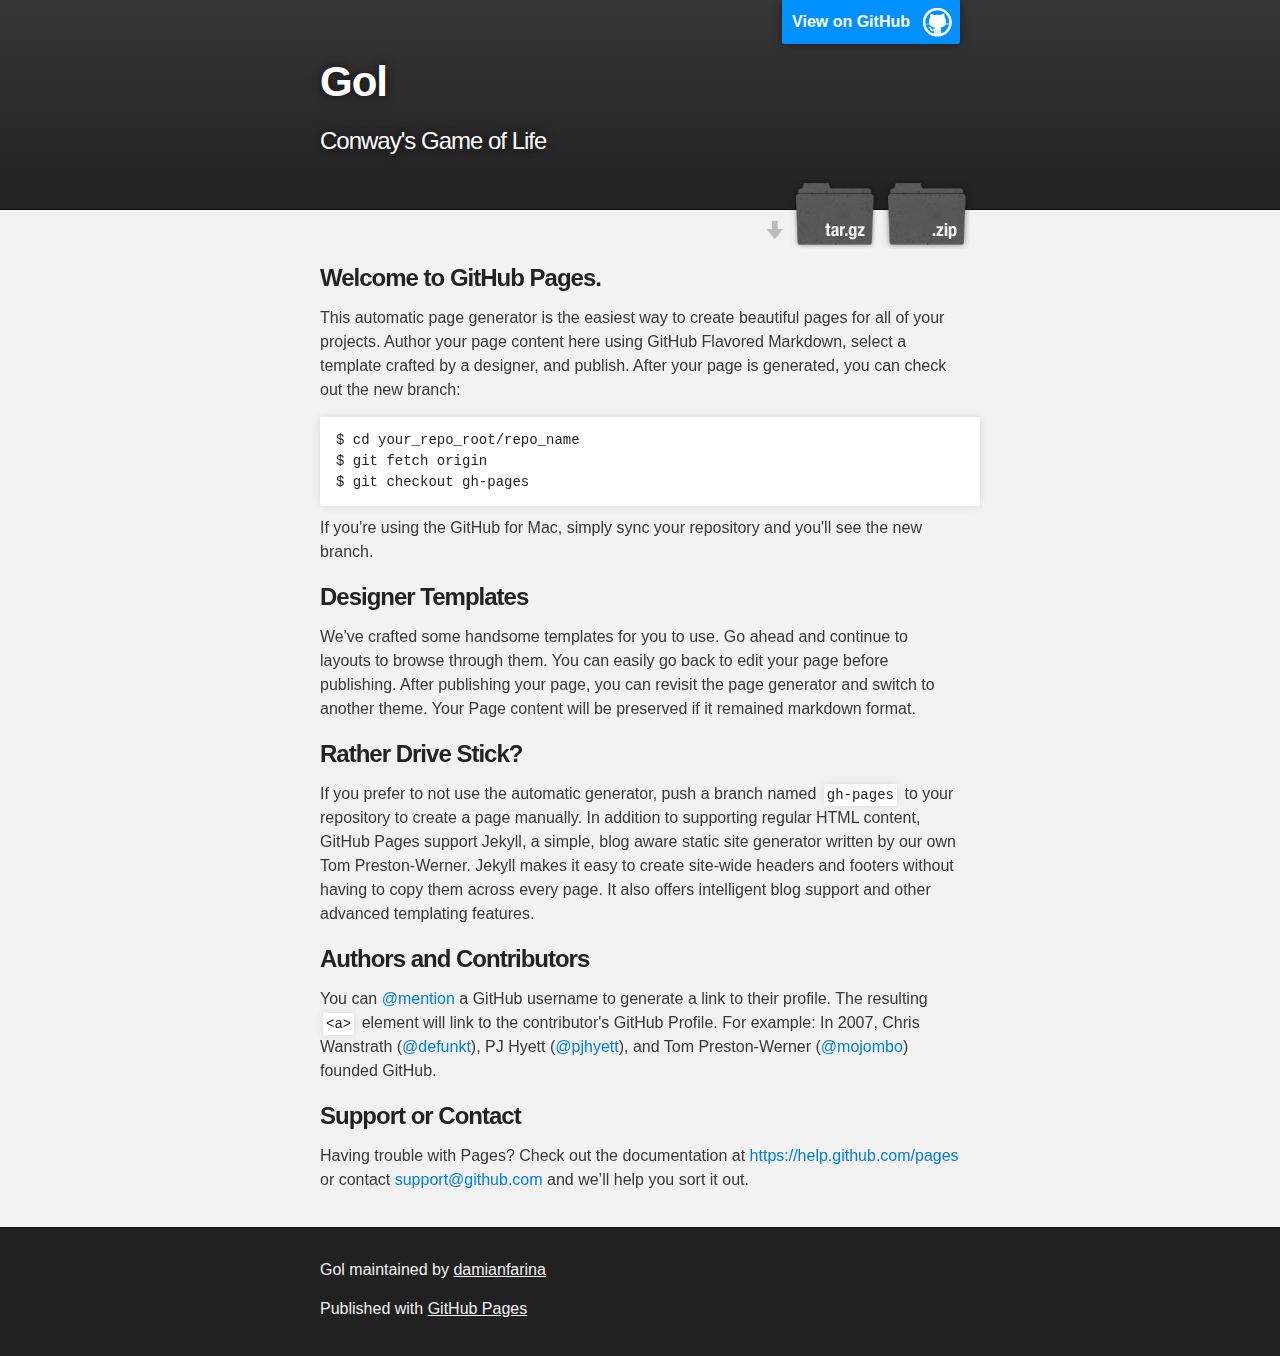
==== index.html @ 521909e5 "Create gh-pages branch via GitHub" ====
<!DOCTYPE html>
<html>

  <head>
    <meta charset='utf-8'>
    <meta http-equiv="X-UA-Compatible" content="chrome=1">
    <meta name="description" content="Gol : Conway&#39;s Game of Life">

    <link rel="stylesheet" type="text/css" media="screen" href="stylesheets/stylesheet.css">

    <title>Gol</title>
  </head>

  <body>

    <!-- HEADER -->
    <div id="header_wrap" class="outer">
        <header class="inner">
          <a id="forkme_banner" href="https://github.com/damianfarina/GoL">View on GitHub</a>

          <h1 id="project_title">Gol</h1>
          <h2 id="project_tagline">Conway&#39;s Game of Life</h2>

            <section id="downloads">
              <a class="zip_download_link" href="https://github.com/damianfarina/GoL/zipball/master">Download this project as a .zip file</a>
              <a class="tar_download_link" href="https://github.com/damianfarina/GoL/tarball/master">Download this project as a tar.gz file</a>
            </section>
        </header>
    </div>

    <!-- MAIN CONTENT -->
    <div id="main_content_wrap" class="outer">
      <section id="main_content" class="inner">
        <h3>
<a id="welcome-to-github-pages" class="anchor" href="#welcome-to-github-pages" aria-hidden="true"><span class="octicon octicon-link"></span></a>Welcome to GitHub Pages.</h3>

<p>This automatic page generator is the easiest way to create beautiful pages for all of your projects. Author your page content here using GitHub Flavored Markdown, select a template crafted by a designer, and publish. After your page is generated, you can check out the new branch:</p>

<pre><code>$ cd your_repo_root/repo_name
$ git fetch origin
$ git checkout gh-pages
</code></pre>

<p>If you're using the GitHub for Mac, simply sync your repository and you'll see the new branch.</p>

<h3>
<a id="designer-templates" class="anchor" href="#designer-templates" aria-hidden="true"><span class="octicon octicon-link"></span></a>Designer Templates</h3>

<p>We've crafted some handsome templates for you to use. Go ahead and continue to layouts to browse through them. You can easily go back to edit your page before publishing. After publishing your page, you can revisit the page generator and switch to another theme. Your Page content will be preserved if it remained markdown format.</p>

<h3>
<a id="rather-drive-stick" class="anchor" href="#rather-drive-stick" aria-hidden="true"><span class="octicon octicon-link"></span></a>Rather Drive Stick?</h3>

<p>If you prefer to not use the automatic generator, push a branch named <code>gh-pages</code> to your repository to create a page manually. In addition to supporting regular HTML content, GitHub Pages support Jekyll, a simple, blog aware static site generator written by our own Tom Preston-Werner. Jekyll makes it easy to create site-wide headers and footers without having to copy them across every page. It also offers intelligent blog support and other advanced templating features.</p>

<h3>
<a id="authors-and-contributors" class="anchor" href="#authors-and-contributors" aria-hidden="true"><span class="octicon octicon-link"></span></a>Authors and Contributors</h3>

<p>You can <a href="https://github.com/blog/821" class="user-mention">@mention</a> a GitHub username to generate a link to their profile. The resulting <code>&lt;a&gt;</code> element will link to the contributor's GitHub Profile. For example: In 2007, Chris Wanstrath (<a href="https://github.com/defunkt" class="user-mention">@defunkt</a>), PJ Hyett (<a href="https://github.com/pjhyett" class="user-mention">@pjhyett</a>), and Tom Preston-Werner (<a href="https://github.com/mojombo" class="user-mention">@mojombo</a>) founded GitHub.</p>

<h3>
<a id="support-or-contact" class="anchor" href="#support-or-contact" aria-hidden="true"><span class="octicon octicon-link"></span></a>Support or Contact</h3>

<p>Having trouble with Pages? Check out the documentation at <a href="https://help.github.com/pages">https://help.github.com/pages</a> or contact <a href="mailto:support@github.com">support@github.com</a> and we’ll help you sort it out.</p>
      </section>
    </div>

    <!-- FOOTER  -->
    <div id="footer_wrap" class="outer">
      <footer class="inner">
        <p class="copyright">Gol maintained by <a href="https://github.com/damianfarina">damianfarina</a></p>
        <p>Published with <a href="http://pages.github.com">GitHub Pages</a></p>
      </footer>
    </div>

    

  </body>
</html>
---- stylesheets/stylesheet.css ----
/*******************************************************************************
Slate Theme for GitHub Pages
by Jason Costello, @jsncostello
*******************************************************************************/

@import url(pygment_trac.css);

/*******************************************************************************
MeyerWeb Reset
*******************************************************************************/

html, body, div, span, applet, object, iframe,
h1, h2, h3, h4, h5, h6, p, blockquote, pre,
a, abbr, acronym, address, big, cite, code,
del, dfn, em, img, ins, kbd, q, s, samp,
small, strike, strong, sub, sup, tt, var,
b, u, i, center,
dl, dt, dd, ol, ul, li,
fieldset, form, label, legend,
table, caption, tbody, tfoot, thead, tr, th, td,
article, aside, canvas, details, embed,
figure, figcaption, footer, header, hgroup,
menu, nav, output, ruby, section, summary,
time, mark, audio, video {
  margin: 0;
  padding: 0;
  border: 0;
  font: inherit;
  vertical-align: baseline;
}

/* HTML5 display-role reset for older browsers */
article, aside, details, figcaption, figure,
footer, header, hgroup, menu, nav, section {
  display: block;
}

ol, ul {
  list-style: none;
}

table {
  border-collapse: collapse;
  border-spacing: 0;
}

/*******************************************************************************
Theme Styles
*******************************************************************************/

body {
  box-sizing: border-box;
  color:#373737;
  background: #212121;
  font-size: 16px;
  font-family: 'Myriad Pro', Calibri, Helvetica, Arial, sans-serif;
  line-height: 1.5;
  -webkit-font-smoothing: antialiased;
}

h1, h2, h3, h4, h5, h6 {
  margin: 10px 0;
  font-weight: 700;
  color:#222222;
  font-family: 'Lucida Grande', 'Calibri', Helvetica, Arial, sans-serif;
  letter-spacing: -1px;
}

h1 {
  font-size: 36px;
  font-weight: 700;
}

h2 {
  padding-bottom: 10px;
  font-size: 32px;
  background: url('../images/bg_hr.png') repeat-x bottom;
}

h3 {
  font-size: 24px;
}

h4 {
  font-size: 21px;
}

h5 {
  font-size: 18px;
}

h6 {
  font-size: 16px;
}

p {
  margin: 10px 0 15px 0;
}

footer p {
  color: #f2f2f2;
}

a {
  text-decoration: none;
  color: #007edf;
  text-shadow: none;

  transition: color 0.5s ease;
  transition: text-shadow 0.5s ease;
  -webkit-transition: color 0.5s ease;
  -webkit-transition: text-shadow 0.5s ease;
  -moz-transition: color 0.5s ease;
  -moz-transition: text-shadow 0.5s ease;
  -o-transition: color 0.5s ease;
  -o-transition: text-shadow 0.5s ease;
  -ms-transition: color 0.5s ease;
  -ms-transition: text-shadow 0.5s ease;
}

a:hover, a:focus {text-decoration: underline;}

footer a {
  color: #F2F2F2;
  text-decoration: underline;
}

em {
  font-style: italic;
}

strong {
  font-weight: bold;
}

img {
  position: relative;
  margin: 0 auto;
  max-width: 739px;
  padding: 5px;
  margin: 10px 0 10px 0;
  border: 1px solid #ebebeb;

  box-shadow: 0 0 5px #ebebeb;
  -webkit-box-shadow: 0 0 5px #ebebeb;
  -moz-box-shadow: 0 0 5px #ebebeb;
  -o-box-shadow: 0 0 5px #ebebeb;
  -ms-box-shadow: 0 0 5px #ebebeb;
}

p img {
  display: inline;
  margin: 0;
  padding: 0;
  vertical-align: middle;
  text-align: center;
  border: none;
}

pre, code {
  width: 100%;
  color: #222;
  background-color: #fff;

  font-family: Monaco, "Bitstream Vera Sans Mono", "Lucida Console", Terminal, monospace;
  font-size: 14px;

  border-radius: 2px;
  -moz-border-radius: 2px;
  -webkit-border-radius: 2px;
}

pre {
  width: 100%;
  padding: 10px;
  box-shadow: 0 0 10px rgba(0,0,0,.1);
  overflow: auto;
}

code {
  padding: 3px;
  margin: 0 3px;
  box-shadow: 0 0 10px rgba(0,0,0,.1);
}

pre code {
  display: block;
  box-shadow: none;
}

blockquote {
  color: #666;
  margin-bottom: 20px;
  padding: 0 0 0 20px;
  border-left: 3px solid #bbb;
}


ul, ol, dl {
  margin-bottom: 15px
}

ul {
  list-style-position: inside;
  list-style: disc;
  padding-left: 20px;
}

ol {
  list-style-position: inside;
  list-style: decimal;
  padding-left: 20px;
}

dl dt {
  font-weight: bold;
}

dl dd {
  padding-left: 20px;
  font-style: italic;
}

dl p {
  padding-left: 20px;
  font-style: italic;
}

hr {
  height: 1px;
  margin-bottom: 5px;
  border: none;
  background: url('../images/bg_hr.png') repeat-x center;
}

table {
  border: 1px solid #373737;
  margin-bottom: 20px;
  text-align: left;
 }

th {
  font-family: 'Lucida Grande', 'Helvetica Neue', Helvetica, Arial, sans-serif;
  padding: 10px;
  background: #373737;
  color: #fff;
 }

td {
  padding: 10px;
  border: 1px solid #373737;
 }

form {
  background: #f2f2f2;
  padding: 20px;
}

/*******************************************************************************
Full-Width Styles
*******************************************************************************/

.outer {
  width: 100%;
}

.inner {
  position: relative;
  max-width: 640px;
  padding: 20px 10px;
  margin: 0 auto;
}

#forkme_banner {
  display: block;
  position: absolute;
  top:0;
  right: 10px;
  z-index: 10;
  padding: 10px 50px 10px 10px;
  color: #fff;
  background: url('../images/blacktocat.png') #0090ff no-repeat 95% 50%;
  font-weight: 700;
  box-shadow: 0 0 10px rgba(0,0,0,.5);
  border-bottom-left-radius: 2px;
  border-bottom-right-radius: 2px;
}

#header_wrap {
  background: #212121;
  background: -moz-linear-gradient(top, #373737, #212121);
  background: -webkit-linear-gradient(top, #373737, #212121);
  background: -ms-linear-gradient(top, #373737, #212121);
  background: -o-linear-gradient(top, #373737, #212121);
  background: linear-gradient(top, #373737, #212121);
}

#header_wrap .inner {
  padding: 50px 10px 30px 10px;
}

#project_title {
  margin: 0;
  color: #fff;
  font-size: 42px;
  font-weight: 700;
  text-shadow: #111 0px 0px 10px;
}

#project_tagline {
  color: #fff;
  font-size: 24px;
  font-weight: 300;
  background: none;
  text-shadow: #111 0px 0px 10px;
}

#downloads {
  position: absolute;
  width: 210px;
  z-index: 10;
  bottom: -40px;
  right: 0;
  height: 70px;
  background: url('../images/icon_download.png') no-repeat 0% 90%;
}

.zip_download_link {
  display: block;
  float: right;
  width: 90px;
  height:70px;
  text-indent: -5000px;
  overflow: hidden;
  background: url(../images/sprite_download.png) no-repeat bottom left;
}

.tar_download_link {
  display: block;
  float: right;
  width: 90px;
  height:70px;
  text-indent: -5000px;
  overflow: hidden;
  background: url(../images/sprite_download.png) no-repeat bottom right;
  margin-left: 10px;
}

.zip_download_link:hover {
  background: url(../images/sprite_download.png) no-repeat top left;
}

.tar_download_link:hover {
  background: url(../images/sprite_download.png) no-repeat top right;
}

#main_content_wrap {
  background: #f2f2f2;
  border-top: 1px solid #111;
  border-bottom: 1px solid #111;
}

#main_content {
  padding-top: 40px;
}

#footer_wrap {
  background: #212121;
}



/*******************************************************************************
Small Device Styles
*******************************************************************************/

@media screen and (max-width: 480px) {
  body {
    font-size:14px;
  }

  #downloads {
    display: none;
  }

  .inner {
    min-width: 320px;
    max-width: 480px;
  }

  #project_title {
  font-size: 32px;
  }

  h1 {
    font-size: 28px;
  }

  h2 {
    font-size: 24px;
  }

  h3 {
    font-size: 21px;
  }

  h4 {
    font-size: 18px;
  }

  h5 {
    font-size: 14px;
  }

  h6 {
    font-size: 12px;
  }

  code, pre {
    min-width: 320px;
    max-width: 480px;
    font-size: 11px;
  }

}
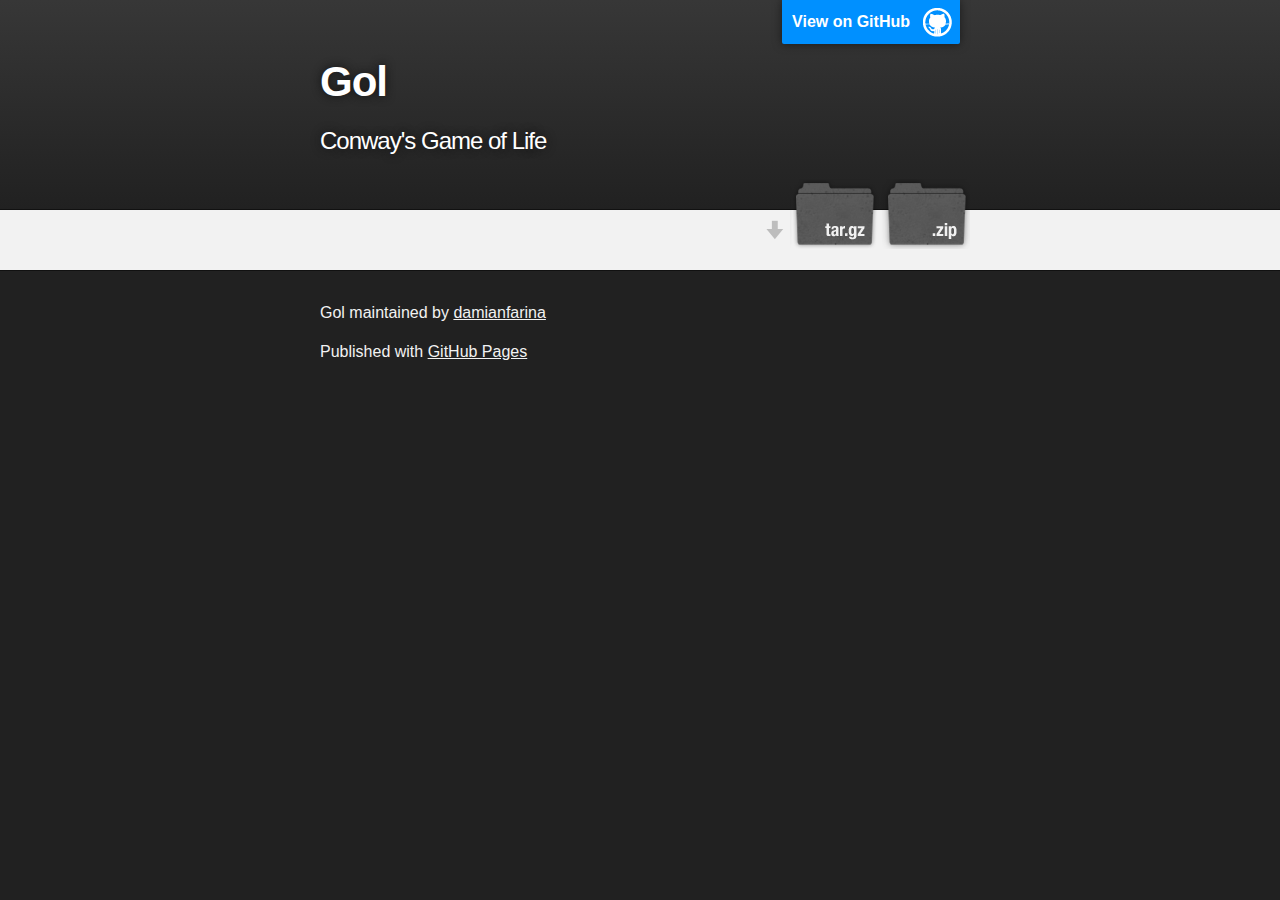
==== commit e20485c2: "Load game on GH page" ====
--- a/index.html
+++ b/index.html
@@ -7,6 +7,17 @@
     <meta name="description" content="Gol : Conway&#39;s Game of Life">
 
     <link rel="stylesheet" type="text/css" media="screen" href="stylesheets/stylesheet.css">
+    <script charset="utf-8" src="https://raw.githubusercontent.com/damianfarina/GoL/master/app/scripts/rules/fourth-ruler.js"></script>
+    <script charset="utf-8" src="https://raw.githubusercontent.com/damianfarina/GoL/master/app/scripts/rules/third-ruler.js"></script>
+    <script charset="utf-8" src="https://raw.githubusercontent.com/damianfarina/GoL/master/app/scripts/rules/second-ruler.js"></script>
+    <script charset="utf-8" src="https://raw.githubusercontent.com/damianfarina/GoL/master/app/scripts/rules/first-ruler.js"></script>
+    <script charset="utf-8" src="https://raw.githubusercontent.com/damianfarina/GoL/master/app/scripts/rules/game-ruler.js"></script>
+    <script charset="utf-8" src="https://raw.githubusercontent.com/damianfarina/GoL/master/app/scripts/game/game-looper.js"></script>
+    <script charset="utf-8" src="https://raw.githubusercontent.com/damianfarina/GoL/master/app/scripts/game/runner.js"></script>
+    <script charset="utf-8" src="https://raw.githubusercontent.com/damianfarina/GoL/master/app/scripts/board/board-renderer.js"></script>
+    <script charset="utf-8" src="https://raw.githubusercontent.com/damianfarina/GoL/master/app/scripts/board/cell.js"></script>
+    <script charset="utf-8" src="https://raw.githubusercontent.com/damianfarina/GoL/master/app/scripts/board/board.js"></script>
+    <script charset="utf-8" src="https://raw.githubusercontent.com/damianfarina/GoL/master/app/scripts/app.js"></script>
 
     <title>Gol</title>
   </head>
@@ -31,37 +42,7 @@
     <!-- MAIN CONTENT -->
     <div id="main_content_wrap" class="outer">
       <section id="main_content" class="inner">
-        <h3>
-<a id="welcome-to-github-pages" class="anchor" href="#welcome-to-github-pages" aria-hidden="true"><span class="octicon octicon-link"></span></a>Welcome to GitHub Pages.</h3>
-
-<p>This automatic page generator is the easiest way to create beautiful pages for all of your projects. Author your page content here using GitHub Flavored Markdown, select a template crafted by a designer, and publish. After your page is generated, you can check out the new branch:</p>
-
-<pre><code>$ cd your_repo_root/repo_name
-$ git fetch origin
-$ git checkout gh-pages
-</code></pre>
-
-<p>If you're using the GitHub for Mac, simply sync your repository and you'll see the new branch.</p>
-
-<h3>
-<a id="designer-templates" class="anchor" href="#designer-templates" aria-hidden="true"><span class="octicon octicon-link"></span></a>Designer Templates</h3>
-
-<p>We've crafted some handsome templates for you to use. Go ahead and continue to layouts to browse through them. You can easily go back to edit your page before publishing. After publishing your page, you can revisit the page generator and switch to another theme. Your Page content will be preserved if it remained markdown format.</p>
-
-<h3>
-<a id="rather-drive-stick" class="anchor" href="#rather-drive-stick" aria-hidden="true"><span class="octicon octicon-link"></span></a>Rather Drive Stick?</h3>
-
-<p>If you prefer to not use the automatic generator, push a branch named <code>gh-pages</code> to your repository to create a page manually. In addition to supporting regular HTML content, GitHub Pages support Jekyll, a simple, blog aware static site generator written by our own Tom Preston-Werner. Jekyll makes it easy to create site-wide headers and footers without having to copy them across every page. It also offers intelligent blog support and other advanced templating features.</p>
-
-<h3>
-<a id="authors-and-contributors" class="anchor" href="#authors-and-contributors" aria-hidden="true"><span class="octicon octicon-link"></span></a>Authors and Contributors</h3>
-
-<p>You can <a href="https://github.com/blog/821" class="user-mention">@mention</a> a GitHub username to generate a link to their profile. The resulting <code>&lt;a&gt;</code> element will link to the contributor's GitHub Profile. For example: In 2007, Chris Wanstrath (<a href="https://github.com/defunkt" class="user-mention">@defunkt</a>), PJ Hyett (<a href="https://github.com/pjhyett" class="user-mention">@pjhyett</a>), and Tom Preston-Werner (<a href="https://github.com/mojombo" class="user-mention">@mojombo</a>) founded GitHub.</p>
-
-<h3>
-<a id="support-or-contact" class="anchor" href="#support-or-contact" aria-hidden="true"><span class="octicon octicon-link"></span></a>Support or Contact</h3>
-
-<p>Having trouble with Pages? Check out the documentation at <a href="https://help.github.com/pages">https://help.github.com/pages</a> or contact <a href="mailto:support@github.com">support@github.com</a> and we’ll help you sort it out.</p>
+        <div id="canvas"></div>
       </section>
     </div>
 
@@ -73,7 +54,7 @@
       </footer>
     </div>
 
-    
+
 
   </body>
 </html>
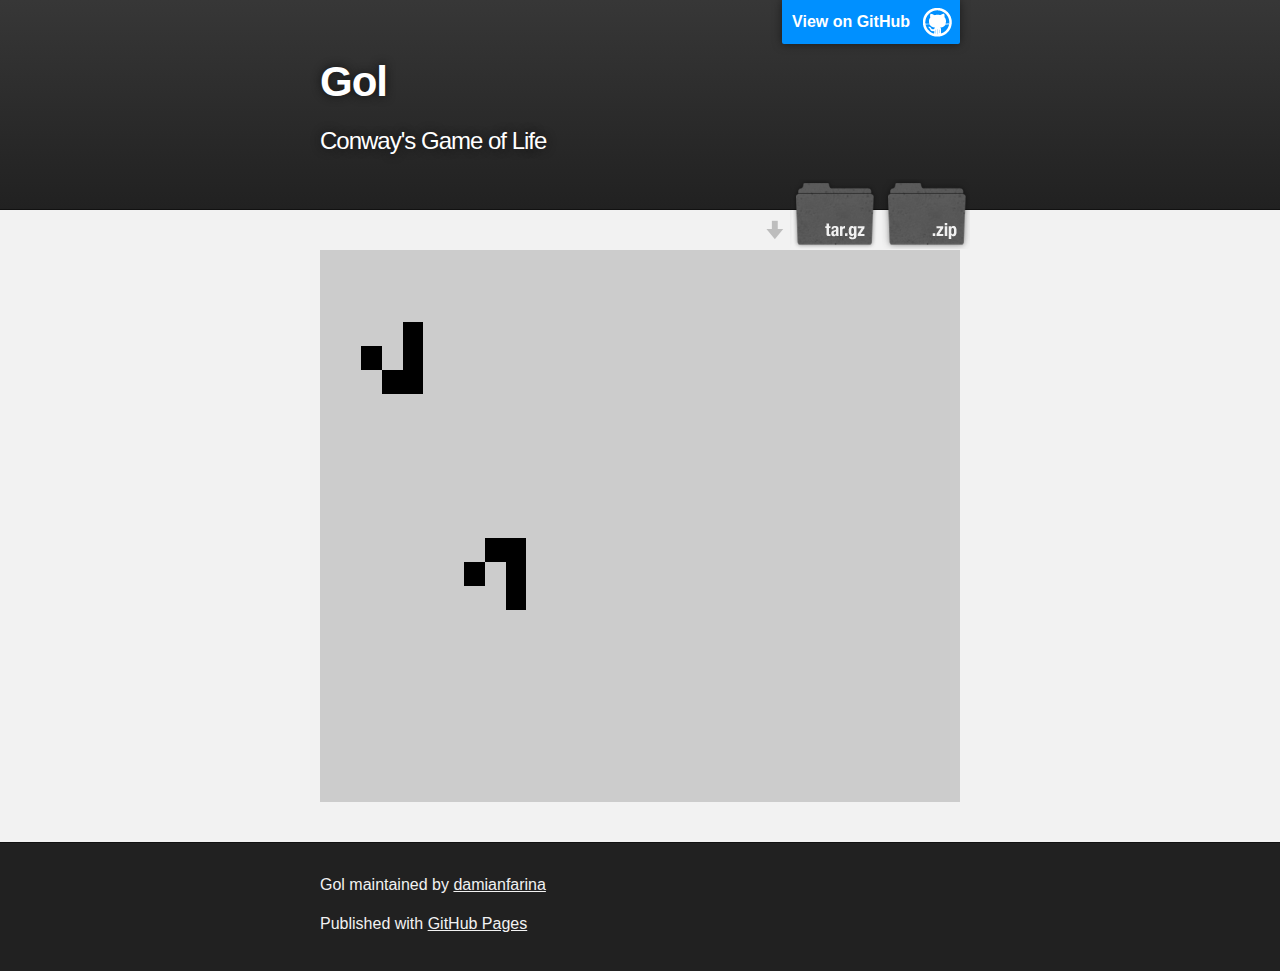
==== commit 48339fa7: "Add minified version of the js files to gh-pages" ====
--- a/index.html
+++ b/index.html
@@ -7,17 +7,6 @@
     <meta name="description" content="Gol : Conway&#39;s Game of Life">
 
     <link rel="stylesheet" type="text/css" media="screen" href="stylesheets/stylesheet.css">
-    <script charset="utf-8" src="https://raw.githubusercontent.com/damianfarina/GoL/master/app/scripts/rules/fourth-ruler.js"></script>
-    <script charset="utf-8" src="https://raw.githubusercontent.com/damianfarina/GoL/master/app/scripts/rules/third-ruler.js"></script>
-    <script charset="utf-8" src="https://raw.githubusercontent.com/damianfarina/GoL/master/app/scripts/rules/second-ruler.js"></script>
-    <script charset="utf-8" src="https://raw.githubusercontent.com/damianfarina/GoL/master/app/scripts/rules/first-ruler.js"></script>
-    <script charset="utf-8" src="https://raw.githubusercontent.com/damianfarina/GoL/master/app/scripts/rules/game-ruler.js"></script>
-    <script charset="utf-8" src="https://raw.githubusercontent.com/damianfarina/GoL/master/app/scripts/game/game-looper.js"></script>
-    <script charset="utf-8" src="https://raw.githubusercontent.com/damianfarina/GoL/master/app/scripts/game/runner.js"></script>
-    <script charset="utf-8" src="https://raw.githubusercontent.com/damianfarina/GoL/master/app/scripts/board/board-renderer.js"></script>
-    <script charset="utf-8" src="https://raw.githubusercontent.com/damianfarina/GoL/master/app/scripts/board/cell.js"></script>
-    <script charset="utf-8" src="https://raw.githubusercontent.com/damianfarina/GoL/master/app/scripts/board/board.js"></script>
-    <script charset="utf-8" src="https://raw.githubusercontent.com/damianfarina/GoL/master/app/scripts/app.js"></script>
 
     <title>Gol</title>
   </head>
@@ -42,7 +31,7 @@
     <!-- MAIN CONTENT -->
     <div id="main_content_wrap" class="outer">
       <section id="main_content" class="inner">
-        <div id="canvas"></div>
+        <div id="board"></div>
       </section>
     </div>
 
@@ -55,6 +44,6 @@
     </div>
 
 
-
+    <script charset="utf-8" src="javascripts/scripts.001.js"></script>
   </body>
 </html>
--- a/stylesheets/stylesheet.css
+++ b/stylesheets/stylesheet.css
@@ -234,7 +234,6 @@
 }
 
 table {
-  border: 1px solid #373737;
   margin-bottom: 20px;
   text-align: left;
  }
@@ -247,8 +246,7 @@
  }
 
 td {
-  padding: 10px;
-  border: 1px solid #373737;
+  width: 21px;
  }
 
 form {
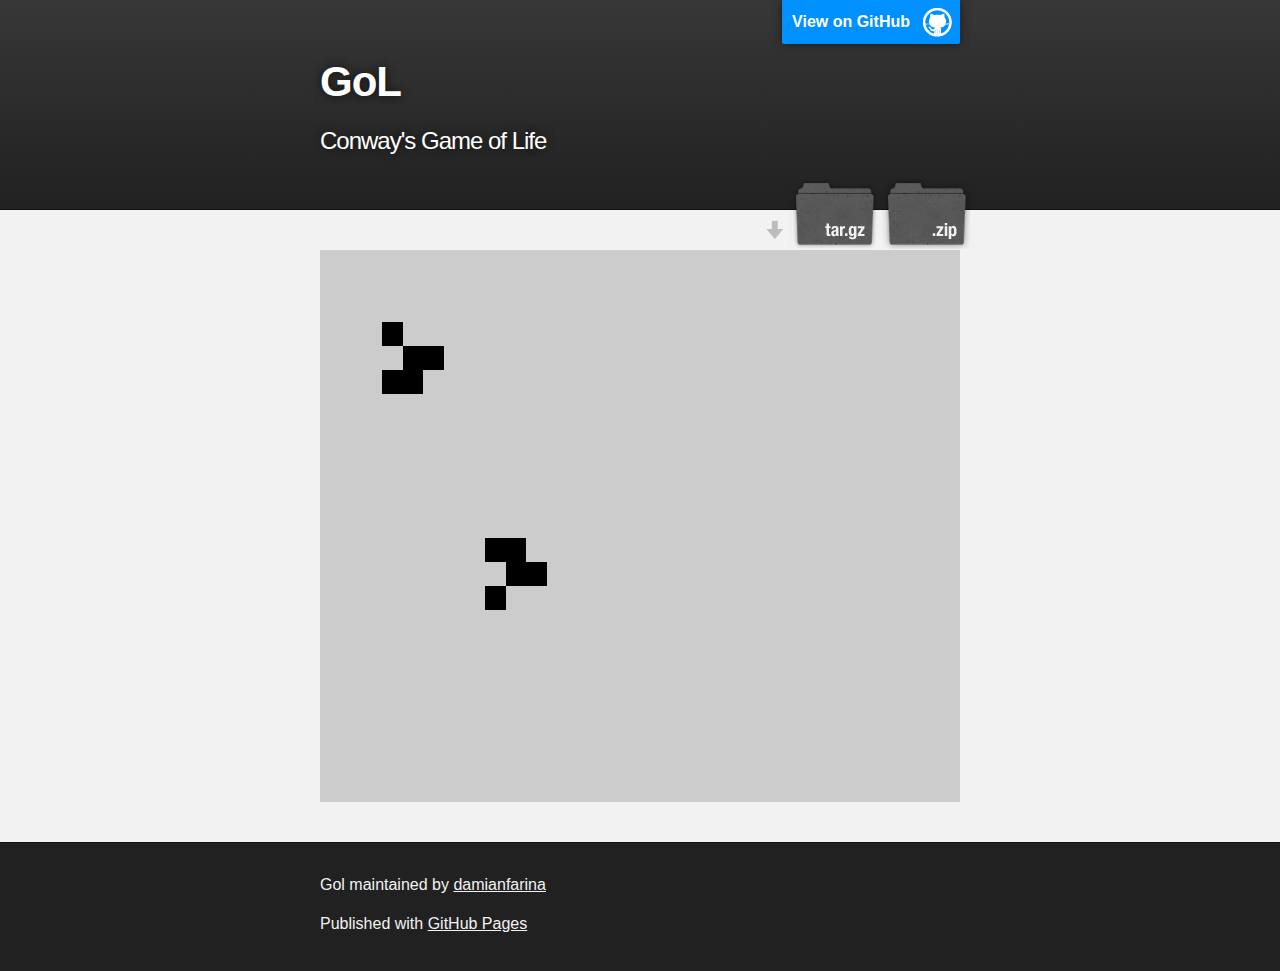
==== commit 2b9e90a2: "L should be uppercase" ====
--- a/index.html
+++ b/index.html
@@ -18,7 +18,7 @@
         <header class="inner">
           <a id="forkme_banner" href="https://github.com/damianfarina/GoL">View on GitHub</a>
 
-          <h1 id="project_title">Gol</h1>
+          <h1 id="project_title">GoL</h1>
           <h2 id="project_tagline">Conway&#39;s Game of Life</h2>
 
             <section id="downloads">
